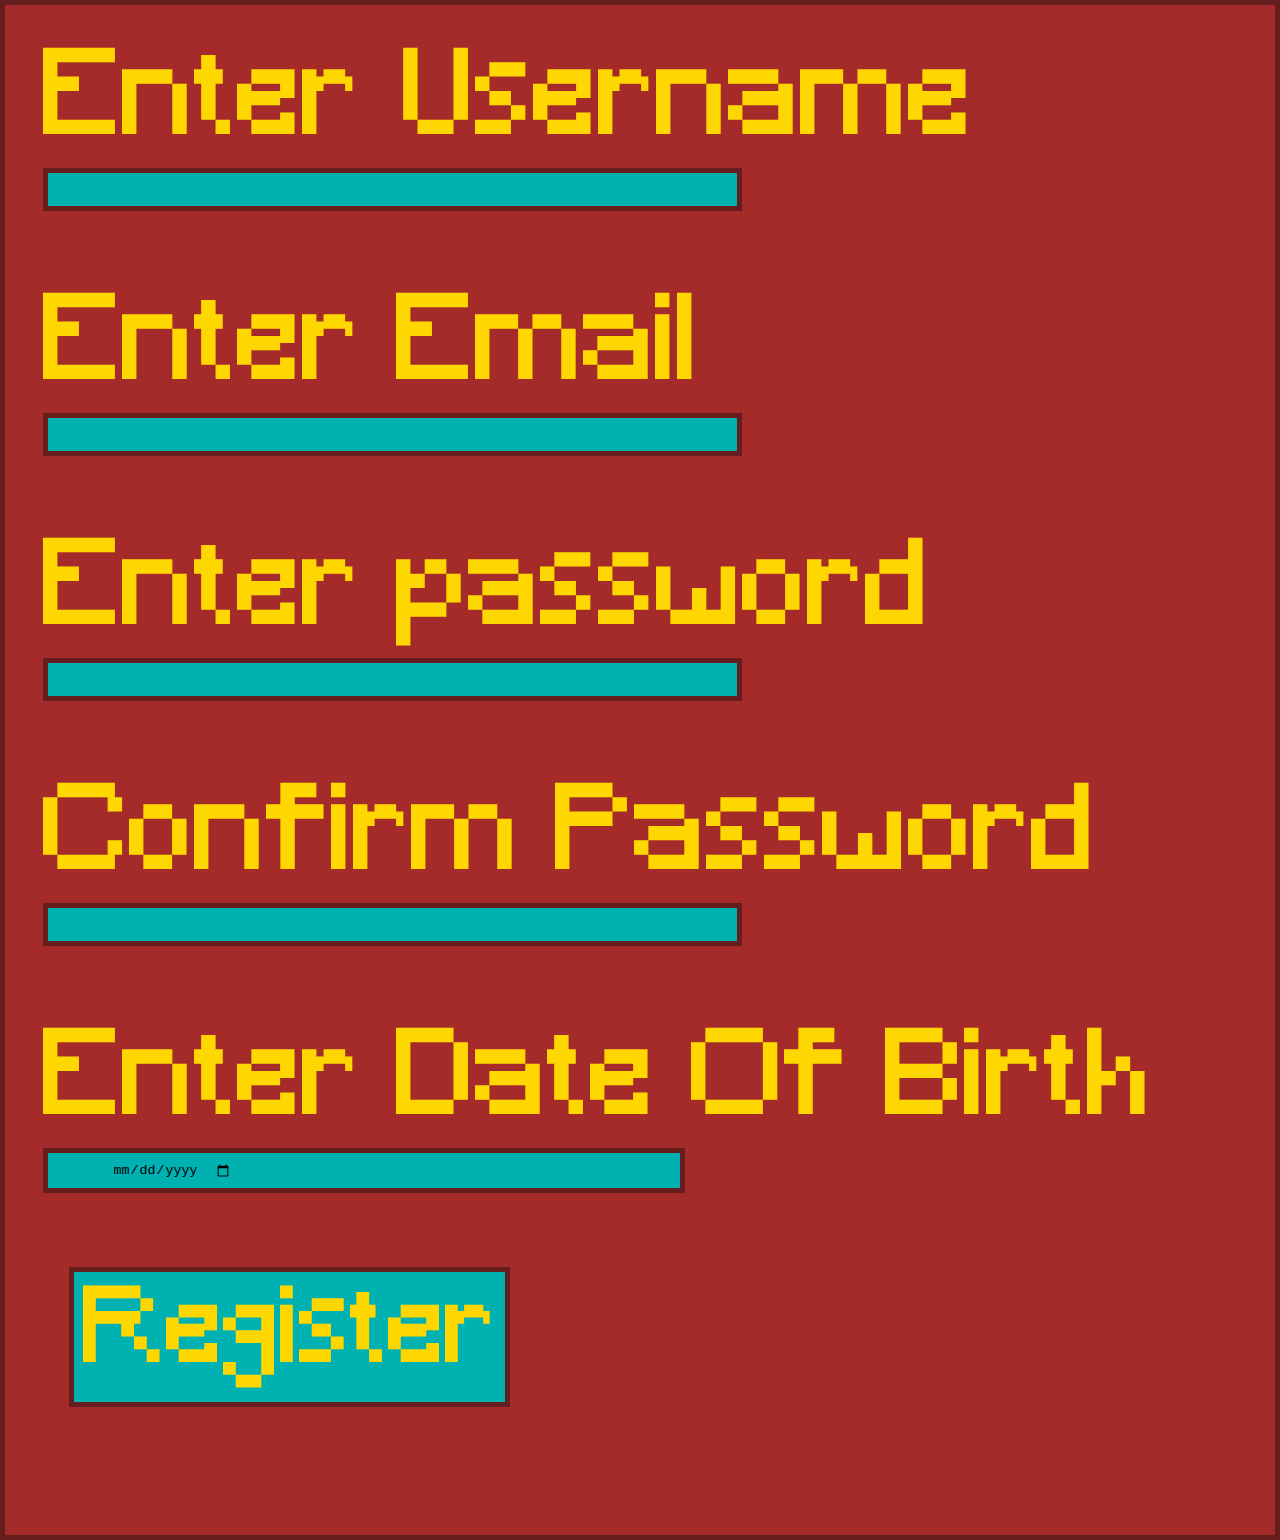
==== accform.html @ 39a02f36 "Began work on a registration form" ====
<!DOCTYPE html>
<html lang="en">
<head>
    <meta charset="UTF-8">
    <meta http-equiv="X-UA-Compatible" content="IE=edge">
    <meta name="viewport" content="width=device-width, initial-scale=1.0">
    <title>Document</title>
    <link class="pageIcon" rel="icon" type="image/png" href="img/Little Wizzard Guy 2.0(with bg).png">
    <link rel="stylesheet" type="text/css" href="styles/style.css">
    <link rel="stylesheet" type="text/css" href="styles/media.css">
    <link rel="stylesheet" type="text/css" href="styles/fonts.css">
</head>
<body>
    <form id="registerForm" class="AccountForm">
        <div class="formGroup">
            <label for="userName">
                <p>Enter Username</p>
                <input id="userName" name="userName" type="text">
            </label>
            <p id="errorMessage"></p>
        </div>
        <div class="formGroup">
            <label for="email">
                <p>Enter Email</p>
                <input id="email" name="email" type="email">
            </label>
            <p id="errorMessage"></p>
        </div>
        <div class="formGroup">
            <label for="password">
                <p>Enter password</p>
                <input id="password" name="password" type="password">
            </label>
            <p id="errorMessage"></p>
        </div>
        <div class="formGroup">
            <label for="passwordConfirm">
                <p>Confirm Password</p>
                <input id="passwordConfirm" name="passwordConfirm" type="password">
            </label>
            <p id="errorMessage"></p>
        </div>
        <div class="formGroup">
            <label for="birthDate">
                <p>Enter Date Of Birth</p>
                <input id="birthDate" name="birthDate" type="date">
            </label>
            <p id="errorMessage"></p>
        </div>
        <div class="submitButton">
            <button type="submit">Register</button>
        </div>
    </form>
</body>
</html>
---- styles/style.css ----
* {
    margin: 0;
    padding: 0;
    box-sizing: border-box;
}

.hidden {
    display: none;
}

h1, h2, h3, p {
    font-family: "Minecraft";
    color: gold;
}

h1 {
    font-size: 7vw;
}

h1 a {
    color: brown;
}

h1 a:hover{
    color: aqua;
}

h2 {
    font-size: 5vw;
}

img {
    width: 100%;
}

.headerDiv {
    background-color: rgb(0, 0, 53);
    background-image: linear-gradient(rgb(0, 0, 53), rgb(0, 0, 90));
    color: white;
    text-align: center;
    padding: 15px 0;
    display: flex;
    justify-content: space-around;
}

body {
    background-color: rgb(54, 54, 133);
}

.optionsSide {
    width: 10%;
}

.optionsSide img {
    border-radius: 20%;
    background-color: brown;
}

.optionsSide button {
    display: contents;
}

.optionsDisplay {
    background-color: brown;
}

.optionsDisplay p {
    padding: 3vh;
    border: 5px solid rgb(102, 29, 29);
}

.optionsDisplay img {
    width: 2vh;
}

.optionsDisplay a {
    text-decoration-color: #ffd700;
}

.contentCard {
    text-align: center;
    margin: 2vh;
    /* border: 10px solid #00b1b1; */
}

.contentCard:hover, .contentCard:active {
    background-image: linear-gradient(#00b1b1, #005a5a );
}

.contentCard a {
    text-decoration: none;
}

.contentCard p {
    font-size: 3vh;
    margin: 1vh 0;
}

.contentCard small {
    font-family: "Minecraft";
    color: aqua;
    font-size: 3vh;
}

.contentCard img {
    width: 70vw;
}

.priceDiv {
    display: flex;
    justify-content: center;
    align-items: flex-end;
}

.goldCoin {
    width: 30px !important;
    height: 30px;
}

.elementFilter {
    display: none;
    background-color: brown;
}

.AccountForm {
    background-color: brown;
    border: 5px solid rgb(102, 29, 29);
    display: flex;
    flex-direction: column;
}

.formGroup {
    margin: 2vh 5vw;
}

.formGroup label p {
    font-size: 9vw;
}

.formGroup label input {
    padding: 1vh 35vw 1vh 5vw;
    border: 5px solid rgb(102, 29, 29);
    background-color: #00b1b1;
}

.submitButton {
    margin: 4vh 5vw 10vw ;
}

.submitButton button{
    color: gold;
    background-color: #00b1b1;
    font-family: "Minecraft";
    font-size: 8vw;
    border: 5px solid rgb(102, 29, 29);
    padding: 1vh;
}
---- styles/media.css ----
/* // Small devices (landscape phones, 576px and up) */
@media (min-width: 576px) {

}

/* // Medium devices (tablets, 768px and up) */
@media (min-width: 768px) {

}

/* // Large devices (desktops, 992px and up) */
@media (min-width: 992px) {
    .elementFilter {
        display: flex;
        flex-direction: row;
        border: 5px solid rgb(102, 29, 29);
        margin: 2vh 10vw;
        padding: 20px;
    }

    .filterSelection img {
        width: 20%;
    }

    .filterSelection ul {
        list-style: none;
    }
    
    .contentDisplay {
        display: flex;
        flex-wrap: wrap;
        flex-direction: row;
        justify-content: center;
    }

    .contentCard {
        width: 22%;
        border: 0.7vw solid #00b1b1;
    }

    .contentCard img {
        width: 40%;
    }

    .optionsSide {
        display: none;
    }

    .optionsDisplayHighRez {
        display: contents;
    }

    .optionsDisplayHighRez a {
        text-decoration-color: #ffd700;
    }

    .optionsDisplayHighRez ul {
        background-color: brown;
        border: 5px solid rgb(102, 29, 29);
        display: flex;
        justify-content: center;
    }

    .optionsDisplayHighRez p {
        border: 0.4vw solid rgb(102, 29, 29);
        padding: 1vw;
        margin: 1vh 0.8vw;
        transition-property: background-color, border-color;
    }

    .optionsDisplayHighRez p:hover {
        border-color: aqua;
        background-image: linear-gradient(#00b1b1, #005a5a );
    }

    .decoGoldDiv {
        display: flex;
        justify-content: center;
        align-items: center;
        width: 15%;
    }

    .decoGoldCoin {
        width: 30%;
    }

    .rotateClass {
        transform: rotate(45deg);
    }

    .AccountForm {
        background-color: brown;
        border: 5px solid rgb(102, 29, 29);
    }

    .formGroup {
        margin: 3vw;
    }
}

/* // Extra large devices (large desktops, 1200px and up) */
@media (min-width: 1200px) {
    
}
---- styles/fonts.css ----
@font-face {
    font-family: "Minecraft";
    src: url(../fonts/Minecraft.ttf);
}
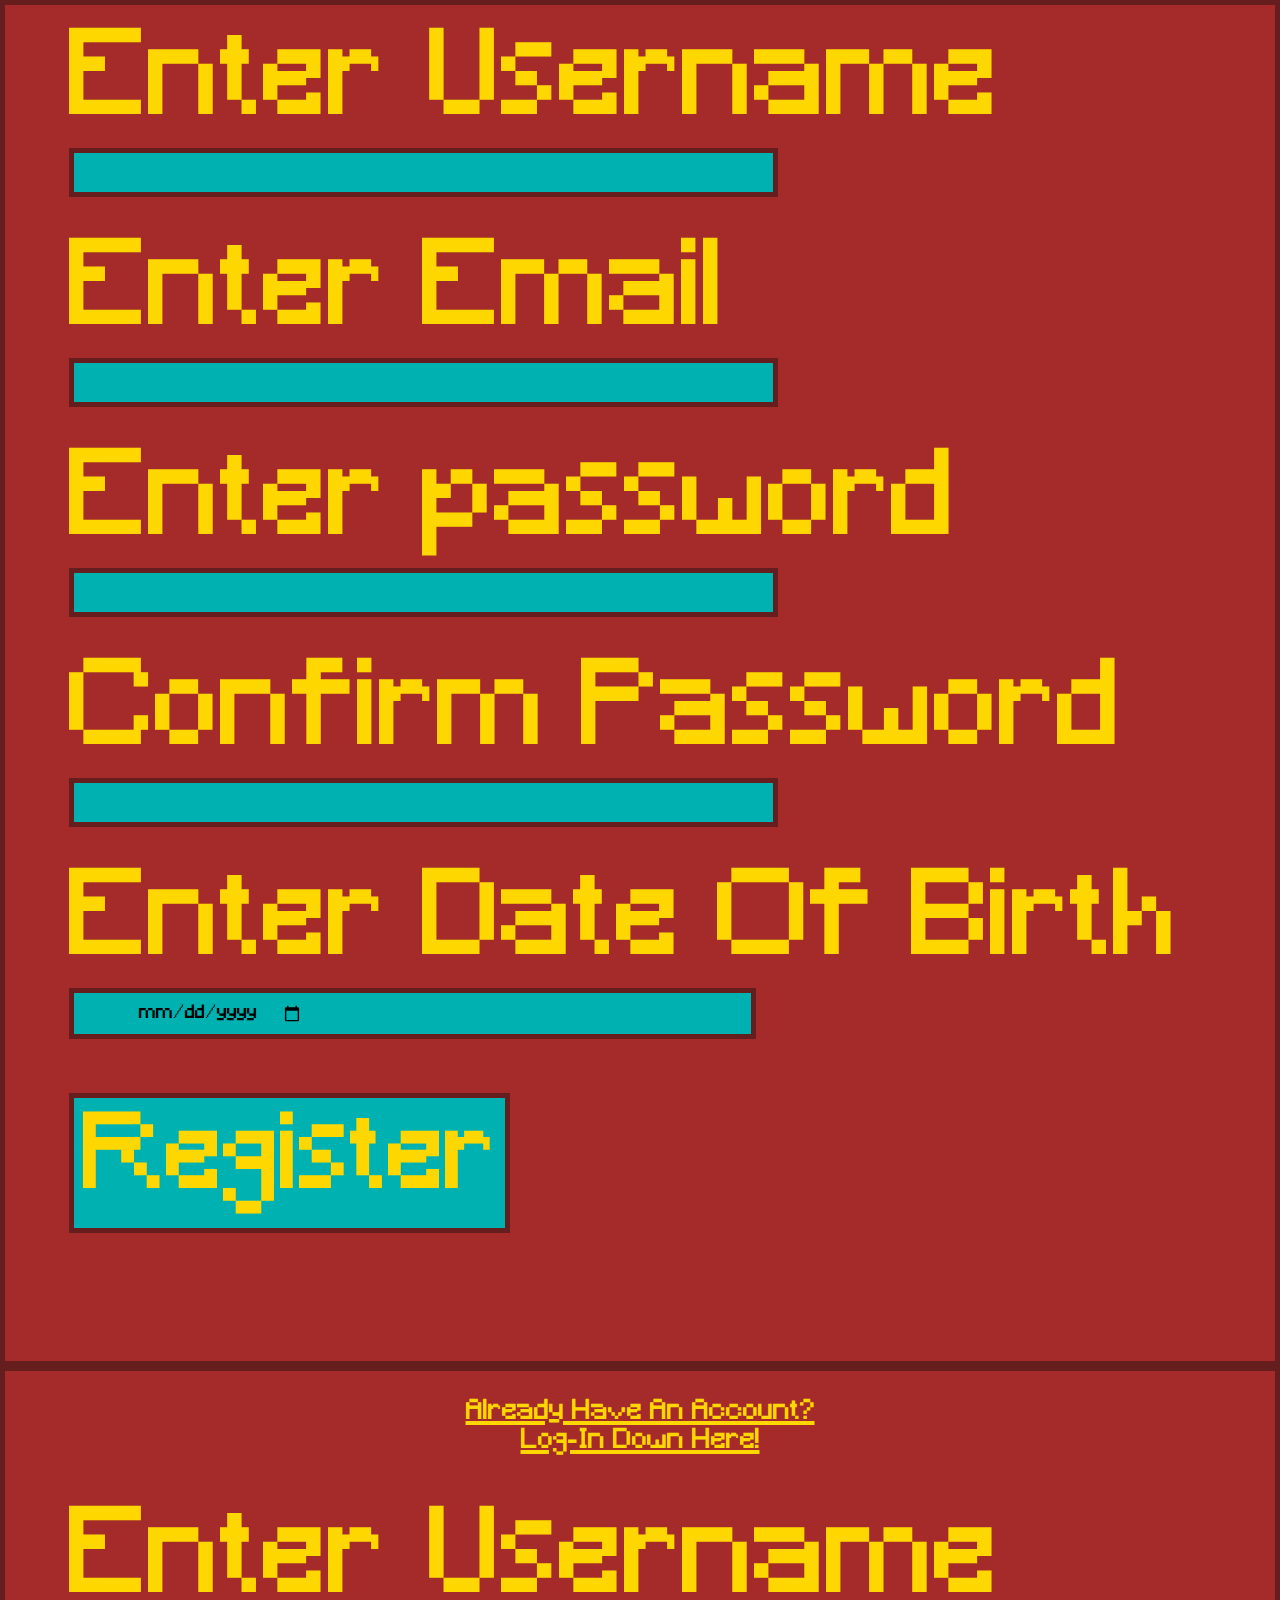
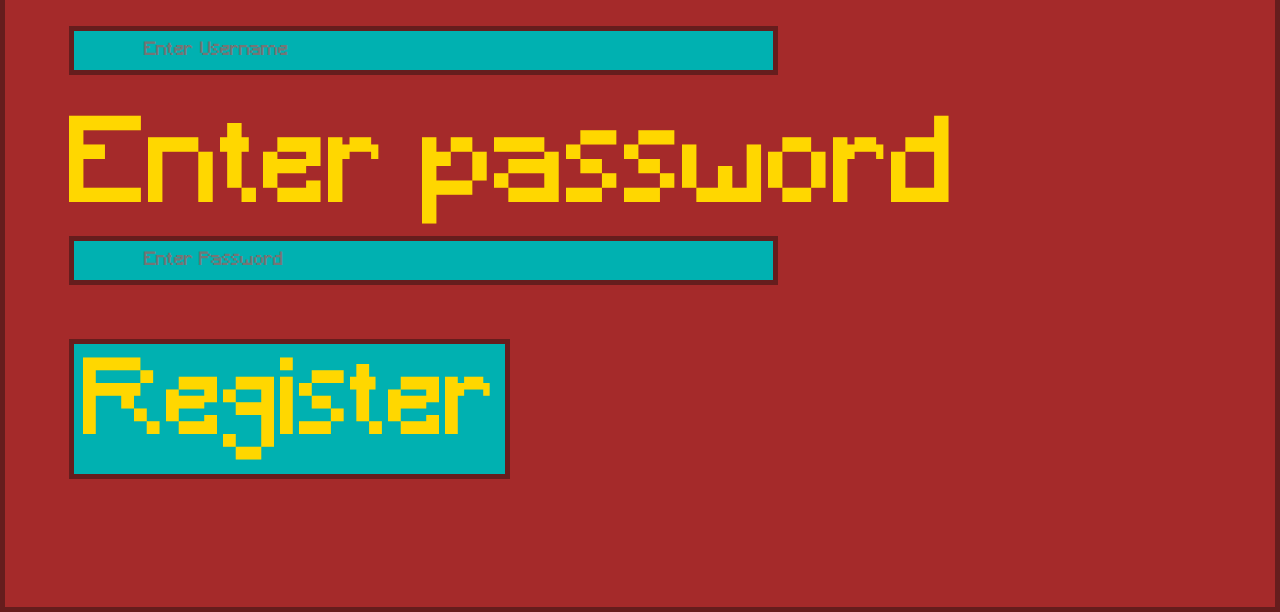
==== commit 79dcbbbe: "#@" ====
--- a/accform.html
+++ b/accform.html
@@ -51,5 +51,28 @@
             <button type="submit">Register</button>
         </div>
     </form>
+    <form id="loginForm" class="AccountForm">
+        <div class="loginText">
+            <p>Already Have An Account?</p>
+            <p>Log-In Down Here!</p>
+        </div>
+        <div class="formGroup">
+            <label for="userName">
+                <p>Enter Username</p>
+                <input id="userName" name="userName" type="text" placeholder=" Enter Username">
+            </label>
+            <p id="errorMessage"></p>
+        </div>
+        <div class="formGroup">
+            <label for="password">
+                <p>Enter password</p>
+                <input id="password" name="password" type="password" placeholder=" Enter Password">
+            </label>
+            <p id="errorMessage"></p>
+        </div>
+        <div class="submitButton">
+            <button type="submit">Register</button>
+        </div>
+    </form>
 </body>
 </html>--- a/styles/style.css
+++ b/styles/style.css
@@ -80,7 +80,7 @@
 .contentCard {
     text-align: center;
     margin: 2vh;
-    /* border: 10px solid #00b1b1; */
+    border: 10px solid #00b1b1;
 }
 
 .contentCard:hover, .contentCard:active {
@@ -141,6 +141,10 @@
     padding: 1vh 35vw 1vh 5vw;
     border: 5px solid rgb(102, 29, 29);
     background-color: #00b1b1;
+    font-family: "Minecraft";
+    font-size: 2vh;
+    outline: none;
+    
 }
 
 .submitButton {
@@ -154,4 +158,12 @@
     font-size: 8vw;
     border: 5px solid rgb(102, 29, 29);
     padding: 1vh;
+}
+
+.loginText {
+    margin: 3vh 0;
+    text-align: center;
+    font-size: 3vh;
+    text-decoration: 4px underline;
+    text-decoration-color: gold;
 }--- a/styles/media.css
+++ b/styles/media.css
@@ -1,14 +1,3 @@
-/* // Small devices (landscape phones, 576px and up) */
-@media (min-width: 576px) {
-
-}
-
-/* // Medium devices (tablets, 768px and up) */
-@media (min-width: 768px) {
-
-}
-
-/* // Large devices (desktops, 992px and up) */
 @media (min-width: 992px) {
     .elementFilter {
         display: flex;
@@ -87,18 +76,4 @@
     .rotateClass {
         transform: rotate(45deg);
     }
-
-    .AccountForm {
-        background-color: brown;
-        border: 5px solid rgb(102, 29, 29);
-    }
-
-    .formGroup {
-        margin: 3vw;
-    }
-}
-
-/* // Extra large devices (large desktops, 1200px and up) */
-@media (min-width: 1200px) {
-    
 }